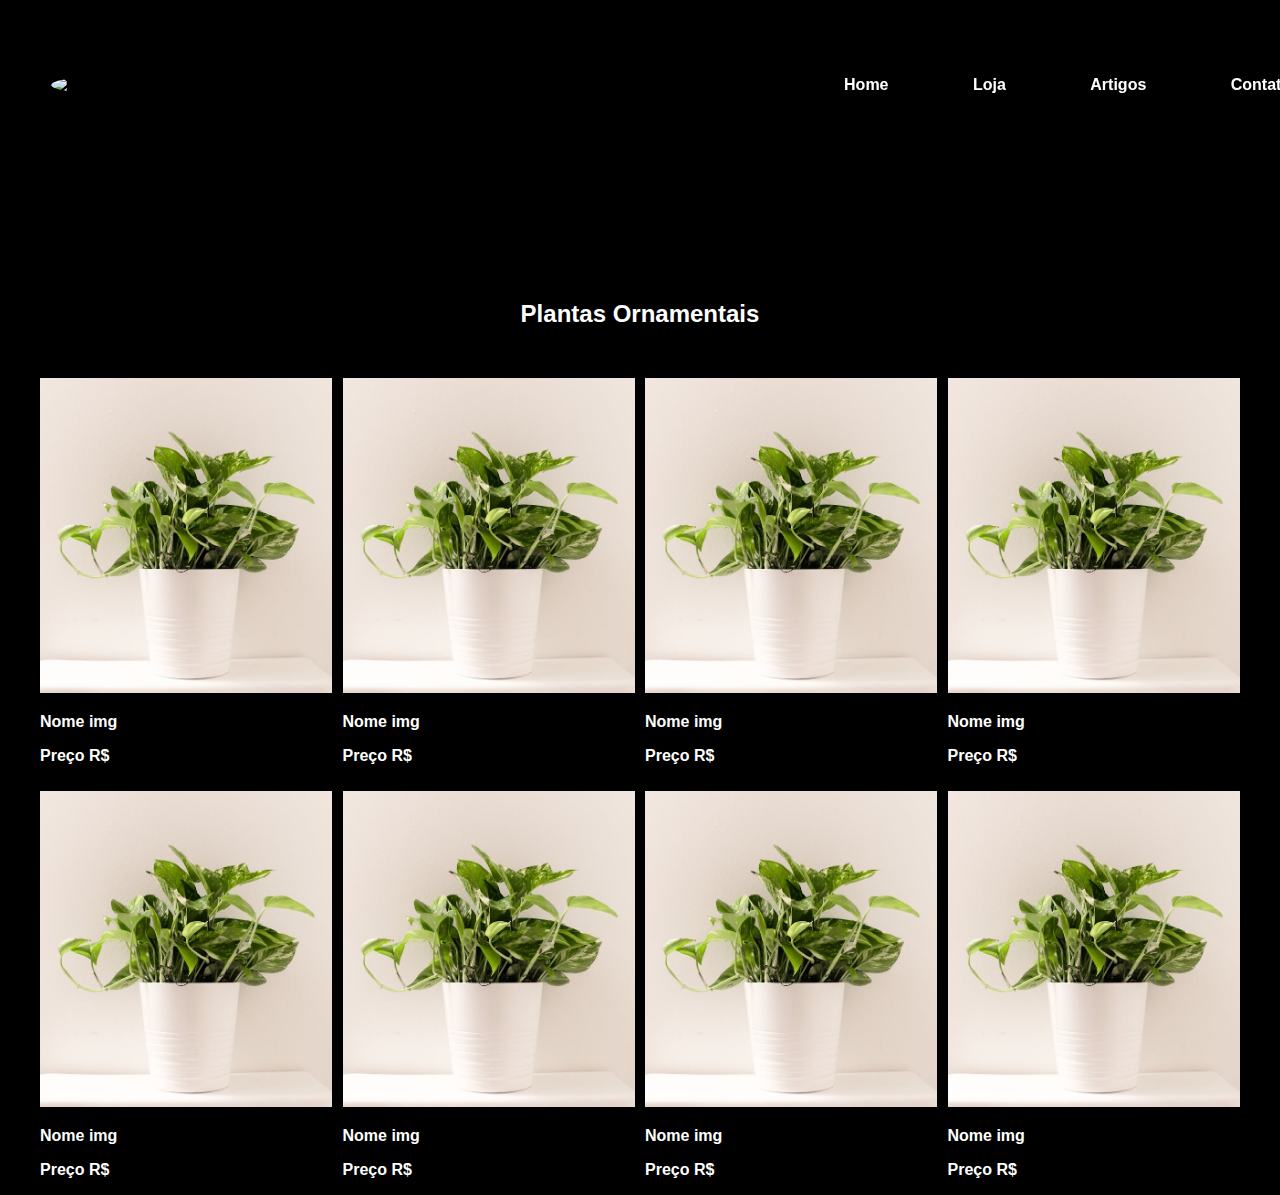
==== loja.html @ 2125514c "Add files via upload" ====
<!DOCTYPE html>
<html lang="pt-br">

<head>
    <meta charset="UTF-8">
    <meta name="viewport" content="width=device-width, initial-scale=1.0">
    <title>Loja</title>
    <link rel="stylesheet" href="estilo.css">
</head>

<body>
    <header id="header">
        <div class="conteudo">
            <div class="flex">
                <a href="index.html"><img src="img/plantslogo.png" class="img"></a>
                <nav>
                    <ul>
                        <li><a href="index.html">Home</a></li>
                        <li><a href="">Loja</a></li>
                        <li><a href="">Artigos</a></li>
                        <li><a href="">Contato</a></li>
                    </ul>
                </nav>
    </header>
    <h2>Plantas Ornamentais</h2>

    <section class="produtos">
        <div class="img-produtos">
            <img src="img/vasodeplanta.jpg">
            <p>Nome img</p>
            <p>Preço R$</p>
        </div>
        <div class="img-produtos">
            <img src="img/vasodeplanta.jpg">
            <p>Nome img</p>
            <p>Preço R$</p>
        </div>
        <div class="img-produtos">
            <img src="img/vasodeplanta.jpg">
            <p>Nome img</p>
            <p>Preço R$</p>
        </div>
        <div class="img-produtos">
            <img src="img/vasodeplanta.jpg">
            <p>Nome img</p>
            <p>Preço R$</p>
        </div>
        <div class="img-produtos">
            <img src="img/vasodeplanta.jpg">
            <p>Nome img</p>
            <p>Preço R$</p>
        </div>
        <div class="img-produtos">
            <img src="img/vasodeplanta.jpg">
            <p>Nome img</p>
            <p>Preço R$</p>
        </div>
        <div class="img-produtos">
            <img src="img/vasodeplanta.jpg">
            <p>Nome img</p>
            <p>Preço R$</p>
        </div>
        <div class="img-produtos">
            <img src="img/vasodeplanta.jpg">
            <p>Nome img</p>
            <p>Preço R$</p>
        </div>

    </section>

    <script src="menu.js"></script>




</body>

</html>
---- estilo.css ----
body{
    margin: 0;
    padding: 0;
    box-sizing: border-box;
    font-family: 'Poppins', sans-serif;
    font-weight: bold;
}
.bg_video{
    display: flex;
    height: 100vh;
    align-items:center;
}
.bg_video > video{
    width: 100%;
}
.img{
    float: left;
    background-repeat: no-repeat;
    width: 100px;
    border-radius: 50%;
}
html{
    /* height: 500vh; */
    background-color: black;
}
.conteudo{
    max-width: 1280px;
    margin: auto;
}
.flex{
    display: flex;
    align-items: center;
    justify-content: space-between;
}
header{
    width: 100%;
    padding: 60px 4%;
    position: fixed;
    top: 0;
    left: 0;
    transition: 0.5s;
}
header.rolagem{
    background-color: #fff;
    padding: 20px 4%;
}
header.rolagem a{
    color: black;
}
header.rolagem img{
    float: left;
    background-repeat: no-repeat;
    width: 100px;
    border-radius: 50%;
}
header ul{
    list-style-type: none;
}
header ul li{
    display: inline-block;
    margin: 0px 40px;
}
header ul li a{
    color: #fff;
    transition: all 0.2s;
    text-decoration: none;
}
header ul li a:hover{
    color: green;
    text-decoration: none;
    font-weight: 600;
}

h2 {
    margin-top: 300px;
    color:#fff;
    font-weight: bold;
    text-align: center;
    margin-bottom: 50px;
}

.produtos{
    display: grid;
    grid-template-columns: repeat(4, 1fr);
    max-width: 1200px;
    margin: 0 auto;
    grid-gap: 10px;

}

.produtos img {
    max-width: 100%;
}

.produtos p {
    color: white;
}
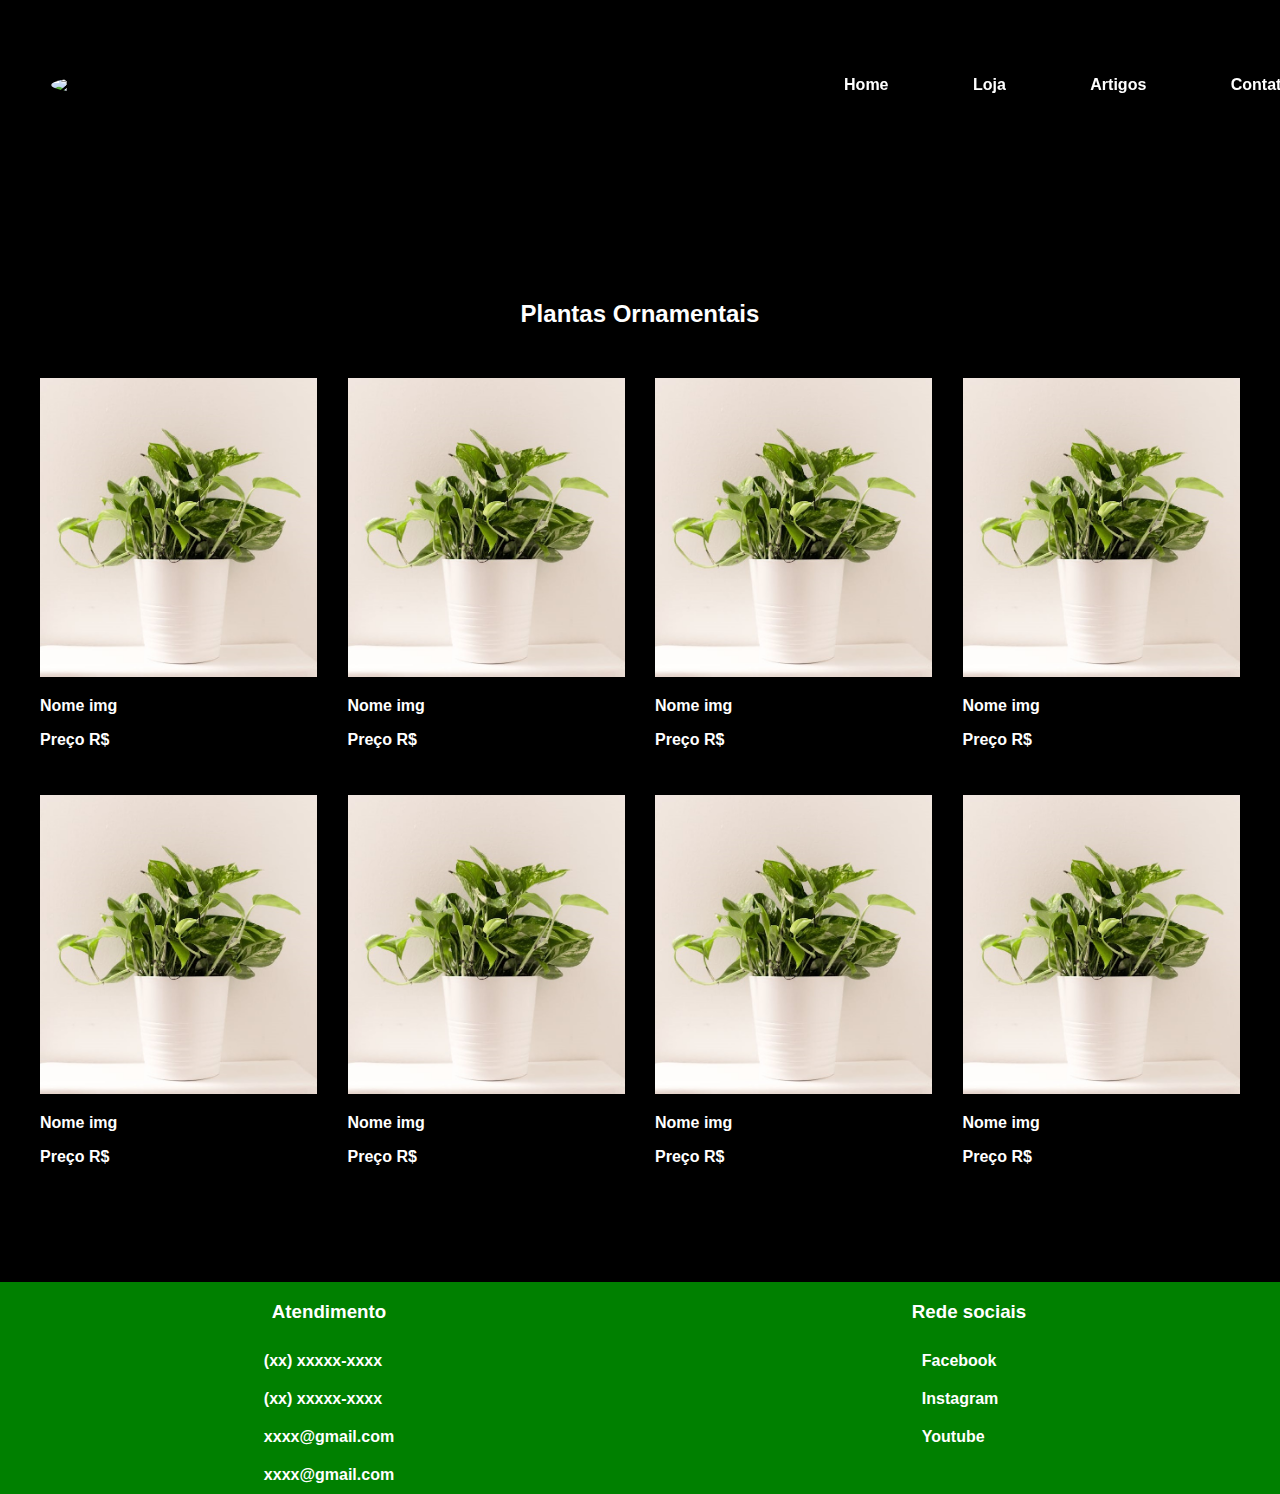
==== commit 02639a95: "Adicionado tudo" ====
--- a/loja.html
+++ b/loja.html
@@ -6,6 +6,7 @@
     <meta name="viewport" content="width=device-width, initial-scale=1.0">
     <title>Loja</title>
     <link rel="stylesheet" href="estilo.css">
+    <link rel="stylesheet" href="https://cdnjs.cloudflare.com/ajax/libs/font-awesome/6.5.2/css/all.min.css" integrity="sha512-SnH5WK+bZxgPHs44uWIX+LLJAJ9/2PkPKZ5QiAj6Ta86w+fsb2TkcmfRyVX3pBnMFcV7oQPJkl9QevSCWr3W6A==" crossorigin="anonymous" referrerpolicy="no-referrer" />
 </head>
 
 <body>
@@ -18,7 +19,7 @@
                         <li><a href="index.html">Home</a></li>
                         <li><a href="">Loja</a></li>
                         <li><a href="">Artigos</a></li>
-                        <li><a href="">Contato</a></li>
+                        <li><a href="#contato">Contato</a></li>
                     </ul>
                 </nav>
     </header>
@@ -69,6 +70,30 @@
     </section>
 
     <script src="menu.js"></script>
+    <div id="contato">
+        <div class="atendimento">
+            <h3>Atendimento</h3>
+            <a href=""><i class="fa-solid fa-phone"></i> (xx) xxxxx-xxxx</a>
+            <a href=""><i class="fa-brands fa-whatsapp"></i> (xx) xxxxx-xxxx</a>
+            <a href=""><i class="fa-solid fa-envelope"></i> xxxx@gmail.com</a>
+            <a href=""><i class="fa-solid fa-envelope"></i> xxxx@gmail.com</a>
+
+
+            
+        
+        </div>
+        <div class="redesociais">
+            <h3>Rede sociais</h3>
+            <a href=""><i class="fa-brands fa-facebook"></i> Facebook</a>
+            <a href=""><i class="fa-brands fa-instagram"></i> Instagram</a>
+            <a href=""><i class="fa-brands fa-youtube"></i> Youtube</a>
+        </div>
+
+        
+            
+        
+    </div>
+
 
 
 
--- a/estilo.css
+++ b/estilo.css
@@ -84,7 +84,7 @@
     grid-template-columns: repeat(4, 1fr);
     max-width: 1200px;
     margin: 0 auto;
-    grid-gap: 10px;
+    grid-gap: 30px;
 
 }
 
@@ -96,3 +96,32 @@
     color: white;
 }
 
+.contatos{
+    margin-top: 300px;
+
+
+}
+.atendimento h3 {
+    color: #fff;
+    text-align: center;
+    
+}
+.redesociais h3 {
+    color: #fff;
+    text-align: center;
+    
+}
+#contato {
+    display: flex;
+    justify-content: space-around;
+    background-color: green;
+    margin-top:100px;
+}
+#contato a {
+    text-decoration: none;
+    color: #fff;
+    display: block;
+    padding: 10px;
+}
+
+
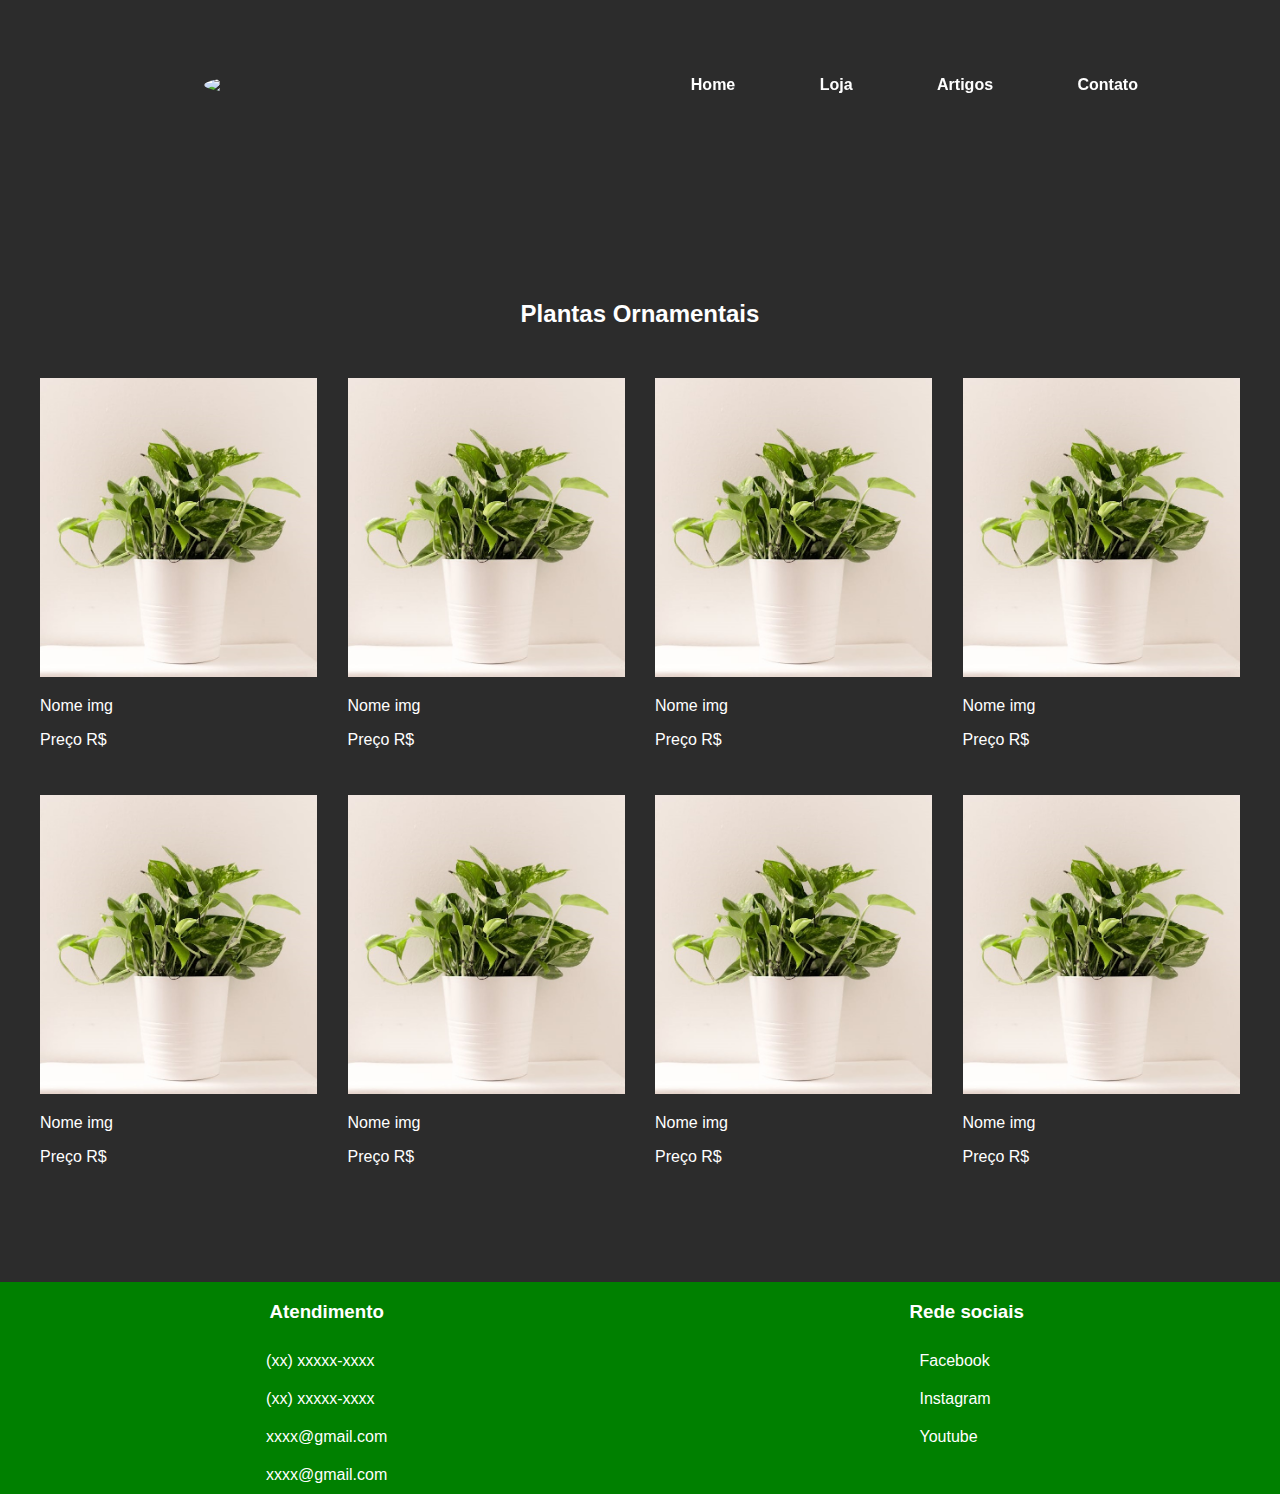
==== commit 35450c0b: "edição artigo html" ====
--- a/loja.html
+++ b/loja.html
@@ -11,14 +11,14 @@
 
 <body>
     <header id="header">
-        <div class="conteudo">
-            <div class="flex">
+        <!-- <div class="conteudo">
+            <div class="flex"> -->
                 <a href="index.html"><img src="img/plantslogo.png" class="img"></a>
                 <nav>
                     <ul>
                         <li><a href="index.html">Home</a></li>
-                        <li><a href="">Loja</a></li>
-                        <li><a href="">Artigos</a></li>
+                        <li><a href="loja.html">Loja</a></li>
+                        <li><a href="artigo.html">Artigos</a></li>
                         <li><a href="#contato">Contato</a></li>
                     </ul>
                 </nav>
@@ -78,7 +78,6 @@
             <a href=""><i class="fa-solid fa-envelope"></i> xxxx@gmail.com</a>
             <a href=""><i class="fa-solid fa-envelope"></i> xxxx@gmail.com</a>
 
-
             
         
         </div>
@@ -94,7 +93,9 @@
         
     </div>
 
-
+    <div class="wats">
+        <a href="#"><i class="fa-brands fa-whatsapp"></i></a>
+    </div>
 
 
 
--- a/estilo.css
+++ b/estilo.css
@@ -3,7 +3,9 @@
     padding: 0;
     box-sizing: border-box;
     font-family: 'Poppins', sans-serif;
-    font-weight: bold;
+    color: #2c2c2c;
+    background-color: #2c2c2c;
+
 }
 .bg_video{
     display: flex;
@@ -14,24 +16,12 @@
     width: 100%;
 }
 .img{
-    float: left;
+   float: left;
     background-repeat: no-repeat;
     width: 100px;
-    border-radius: 50%;
+    border-radius: 50%; 
 }
-html{
-    /* height: 500vh; */
-    background-color: black;
-}
-.conteudo{
-    max-width: 1280px;
-    margin: auto;
-}
-.flex{
-    display: flex;
-    align-items: center;
-    justify-content: space-between;
-}
+
 header{
     width: 100%;
     padding: 60px 4%;
@@ -39,9 +29,14 @@
     top: 0;
     left: 0;
     transition: 0.5s;
+    display: flex;
+    align-items: center;
+    justify-content: space-around;
 }
 header.rolagem{
-    background-color: #fff;
+    background-color: white
+
+    ;
     padding: 20px 4%;
 }
 header.rolagem a{
@@ -61,9 +56,10 @@
     margin: 0px 40px;
 }
 header ul li a{
-    color: #fff;
+    color: white;
     transition: all 0.2s;
     text-decoration: none;
+    font-weight: bold;
 }
 header ul li a:hover{
     color: green;
@@ -123,5 +119,35 @@
     display: block;
     padding: 10px;
 }
+h3{
+    color: #fff;
+    font-weight: bold;
+}
+p{
+    color: #fff;
+}
+.artigos{
+    max-width: 1280px;
+    margin: 0 auto;
+    padding: 20px;
+    border: solid 2px white;
+    margin-top: 200px;
+}
+
+.wats {
+    font-size: 50px;
+    position: fixed;
+    bottom: 0;
+    right: 0;
+    margin-right: 20px;
+}
+
+.wats a{
+    text-decoration: none;
+    color: #fff;
+}
 
 
+
+
+
